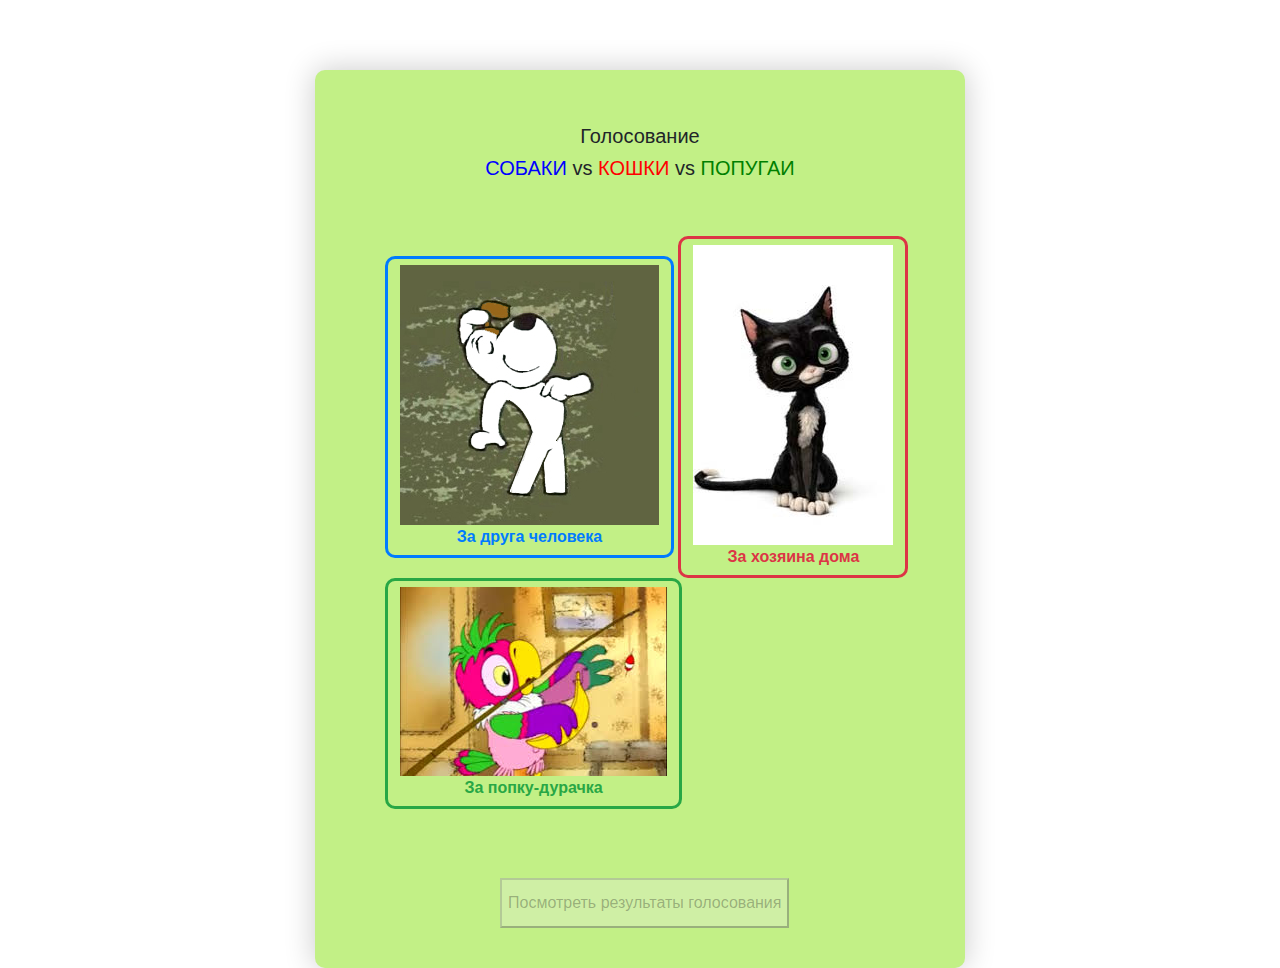
==== index.html @ c3d2fc70 "Add files via upload" ====
<!DOCTYPE html>
<html lang="ru">

<head>
    <meta charset="UTF-8">
    <meta name="viewport" content="width=device-width, initial-scale=1, shrink-to-fit=no">
    <link rel="stylesheet" href="/bootstrap-4.3.1-dist/css/bootstrap.min.css">
    <link rel="stylesheet" type="text/css" href="/css/style.css">
    <title>СОБАКИ vs КОТЫ vs ПОПУГАИ</title>
</head>

<body>
    <div class="container">
        <br>
        <h1>Голосование</h1>
        <h1><span class="dogs">СОБАКИ</span> vs <span class="cats">КОШКИ</span> vs <span class="parrots">ПОПУГАИ</span></h1>
        <br>
        <h1 id="voted">Спасибо, Ваш голос принят!</h1>
        <br>

        <div class="group-buttons">
            <button id='dogs' onclick="postRequest('dogs')" type="button" class="btn btn-outline-primary"><img class="img-animal" src="img/dog.jpg" alt="Dog pict"/><br> За друга человека </button>
            <button id='cats' onclick="postRequest('cats')" type="button" class="btn btn-outline-danger"><img class="img-animal" src="img/cat.jpg" alt="Cat pict"/><br> За хозяина дома </button>
            <button id='parrots' onclick="postRequest('parrots')" type="button" class="btn btn-outline-success"><img class="img-animal" src="img/parrot.jpg" alt="Parrot pict"><br> За попку-дурачка </button>
        </div>
        <br>
        <div>
            <button id='result' onclick="window.open('result.html')" type='button' class='btn_result'> Посмотреть результаты голосования </button>
        </div>
    </div>
    <script src="https://code.jquery.com/jquery-3.3.1.slim.min.js" integrity="sha384-q8i/X+965DzO0rT7abK41JStQIAqVgRVzpbzo5smXKp4YfRvH+8abtTE1Pi6jizo" crossorigin="anonymous"></script>
    <script src="/bootstrap-4.3.1-dist/js/bootstrap.bundle.min.js"></script>
    <script src="js/script.js"></script>
</body>

</html>
---- css/style.css ----
.container {
    padding: 30px 20px 40px 20px;
    margin-top: 70px;
    background: #c2f086;
    width: 650px;
    border-radius: 10px;
    box-shadow: 0 0 30px 1px rgba(0, 0, 0, .2);
}

.progress {
    height: 35px;
    margin-bottom: 5px;
    font-weight: bold;
    font-size: 18px;
}

h1 {
    text-align: center;
    font-size: 20px;
}

h2 {
    text-align: center;
    margin-bottom: 60px;
    font-size: 16px;
}

.group-buttons {
    margin-left: 50px;
    margin-bottom: 15px;
}

.btn {
    font-weight: bold;
    border-width: 3px;
    border-radius: 10px;
}

.btn_result {
    margin-top: 30px;
    margin-left: 165px;
    height: 50px;
    /*border-radius: 10px;*/
    /*font-size: 18px;*/
}

.dogs {
    color: blue;
}

.cats {
    color: red;
}

.parrots {
    color: green;
}

.img-animal {}
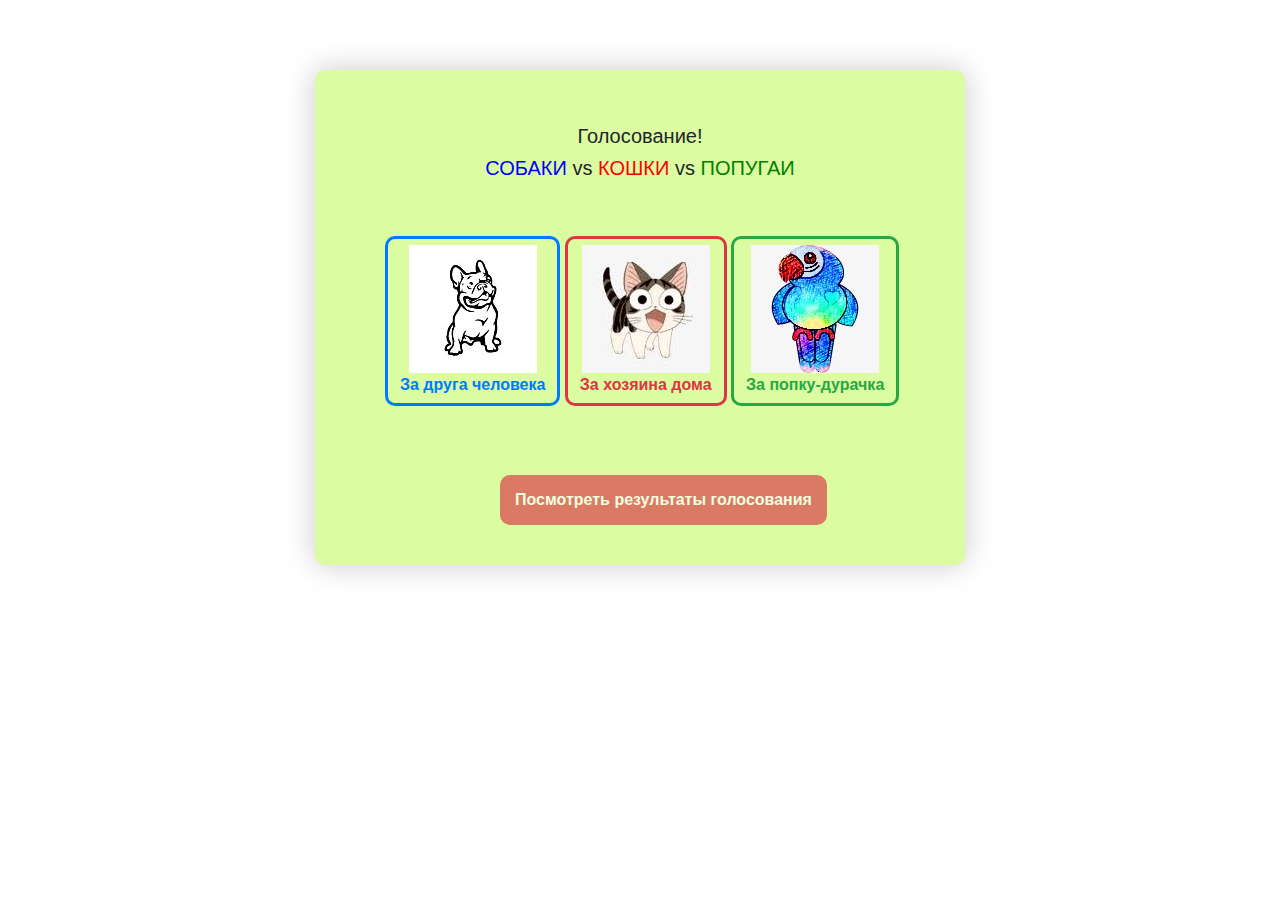
==== commit 04e72ddd: "Add files via upload" ====
--- a/index.html
+++ b/index.html
@@ -1,18 +1,18 @@
 <!DOCTYPE html>
-<html lang="ru">
+<html lang="en">
 
 <head>
     <meta charset="UTF-8">
     <meta name="viewport" content="width=device-width, initial-scale=1, shrink-to-fit=no">
-    <link rel="stylesheet" href="/bootstrap-4.3.1-dist/css/bootstrap.min.css">
-    <link rel="stylesheet" type="text/css" href="/css/style.css">
+    <link rel="stylesheet" href="./css/bootstrap.min.css">
+    <link rel="stylesheet" type="text/css" href="./css/style.css">
     <title>СОБАКИ vs КОТЫ vs ПОПУГАИ</title>
 </head>
 
 <body>
     <div class="container">
         <br>
-        <h1>Голосование</h1>
+        <h1>Голосование!</h1>
         <h1><span class="dogs">СОБАКИ</span> vs <span class="cats">КОШКИ</span> vs <span class="parrots">ПОПУГАИ</span></h1>
         <br>
         <h1 id="voted">Спасибо, Ваш голос принят!</h1>
@@ -21,16 +21,17 @@
         <div class="group-buttons">
             <button id='dogs' onclick="postRequest('dogs')" type="button" class="btn btn-outline-primary"><img class="img-animal" src="img/dog.jpg" alt="Dog pict"/><br> За друга человека </button>
             <button id='cats' onclick="postRequest('cats')" type="button" class="btn btn-outline-danger"><img class="img-animal" src="img/cat.jpg" alt="Cat pict"/><br> За хозяина дома </button>
-            <button id='parrots' onclick="postRequest('parrots')" type="button" class="btn btn-outline-success"><img class="img-animal" src="img/parrot.jpg" alt="Parrot pict"><br> За попку-дурачка </button>
+            <button id='parrots' onclick="postRequest('parrots')" type="button" class="btn btn-outline-success"><img class="img-animal" src="img/parrot.jpg" alt="Parrot pict" ><br> За попку-дурачка </button>
         </div>
         <br>
         <div>
-            <button id='result' onclick="window.open('result.html')" type='button' class='btn_result'> Посмотреть результаты голосования </button>
+            <button id='result' onclick="window.open('result.html')" type='button' class='btn btn-danger btn_result'> Посмотреть результаты голосования </button>
         </div>
     </div>
-    <script src="https://code.jquery.com/jquery-3.3.1.slim.min.js" integrity="sha384-q8i/X+965DzO0rT7abK41JStQIAqVgRVzpbzo5smXKp4YfRvH+8abtTE1Pi6jizo" crossorigin="anonymous"></script>
-    <script src="/bootstrap-4.3.1-dist/js/bootstrap.bundle.min.js"></script>
-    <script src="js/script.js"></script>
+
+    <script src="./js/jquery-3.4.1.min.js"></script>
+    <script src="./js/bootstrap.bundle.min.js"></script>
+    <script src="script/script1.js"></script>
 </body>
 
 </html>--- a/css/style.css
+++ b/css/style.css
@@ -1,7 +1,7 @@
 .container {
     padding: 30px 20px 40px 20px;
     margin-top: 70px;
-    background: #c2f086;
+    background: #dbfca0;
     width: 650px;
     border-radius: 10px;
     box-shadow: 0 0 30px 1px rgba(0, 0, 0, .2);
